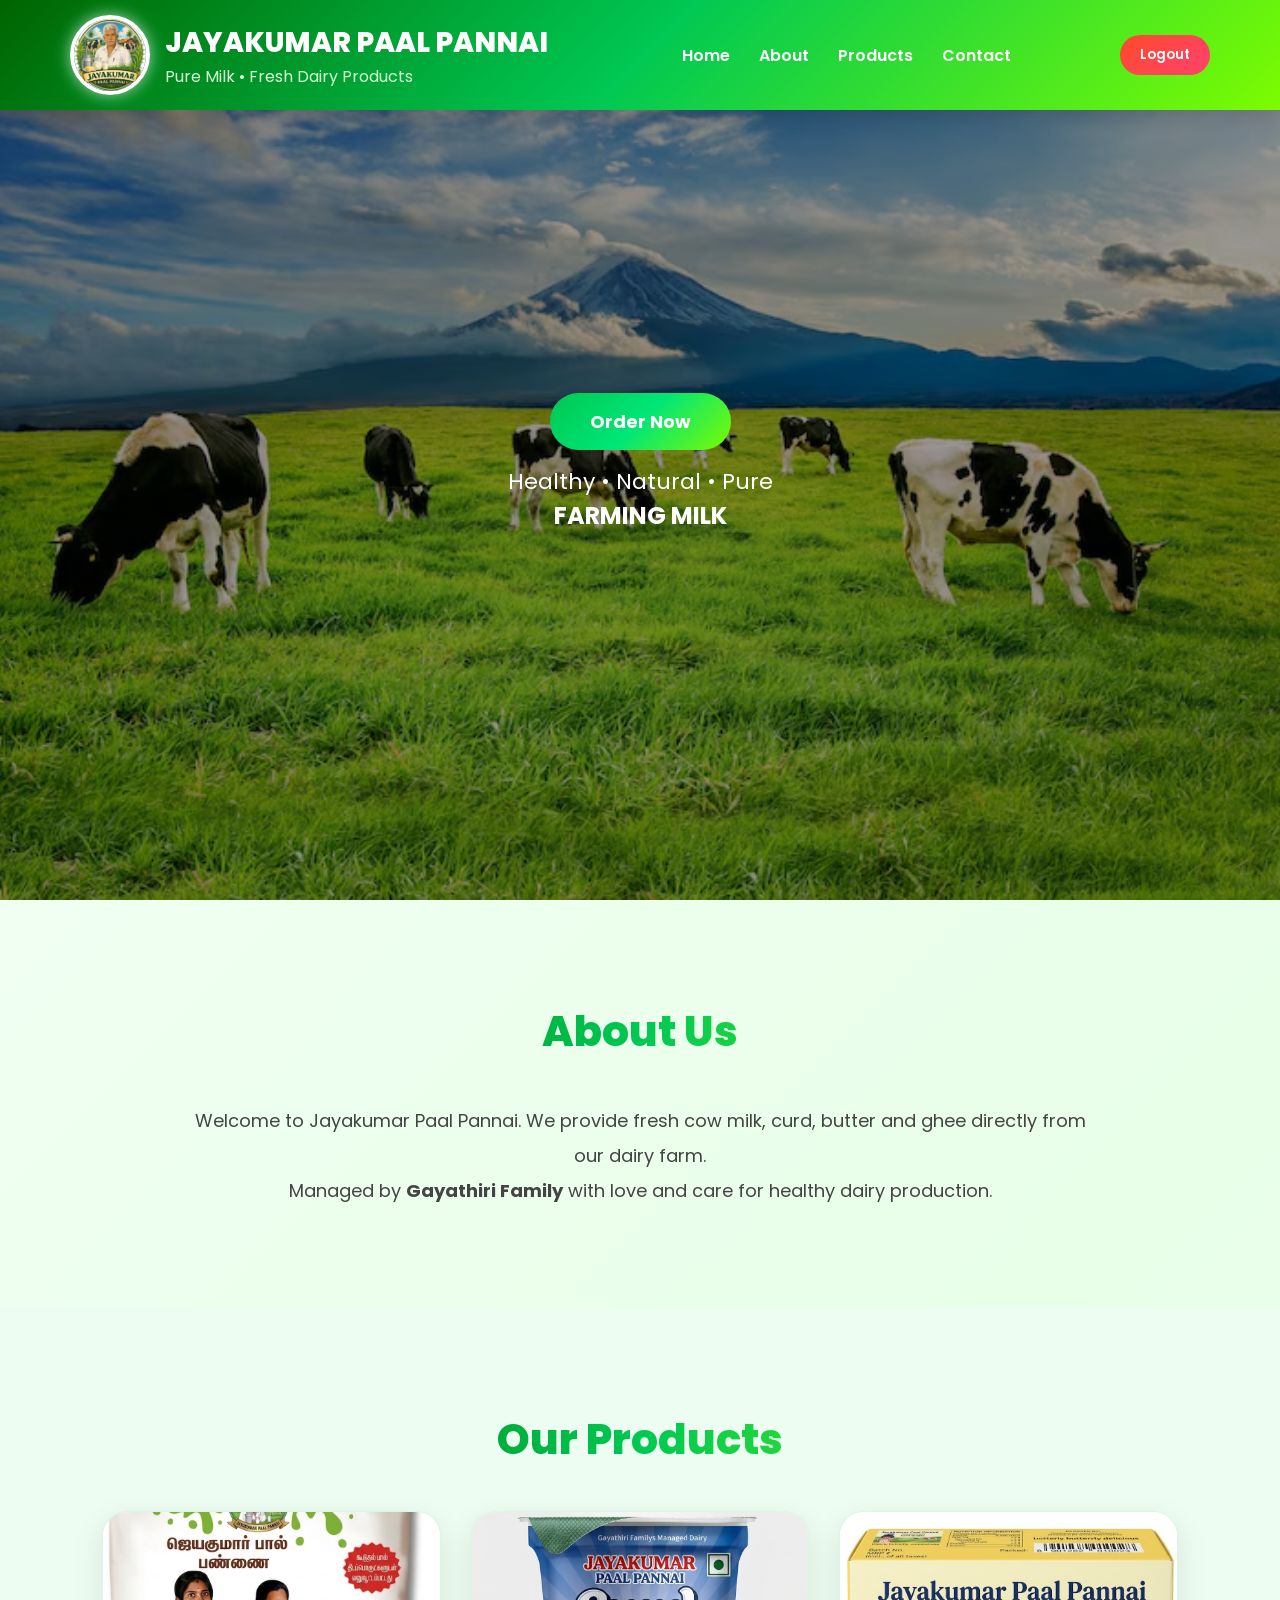
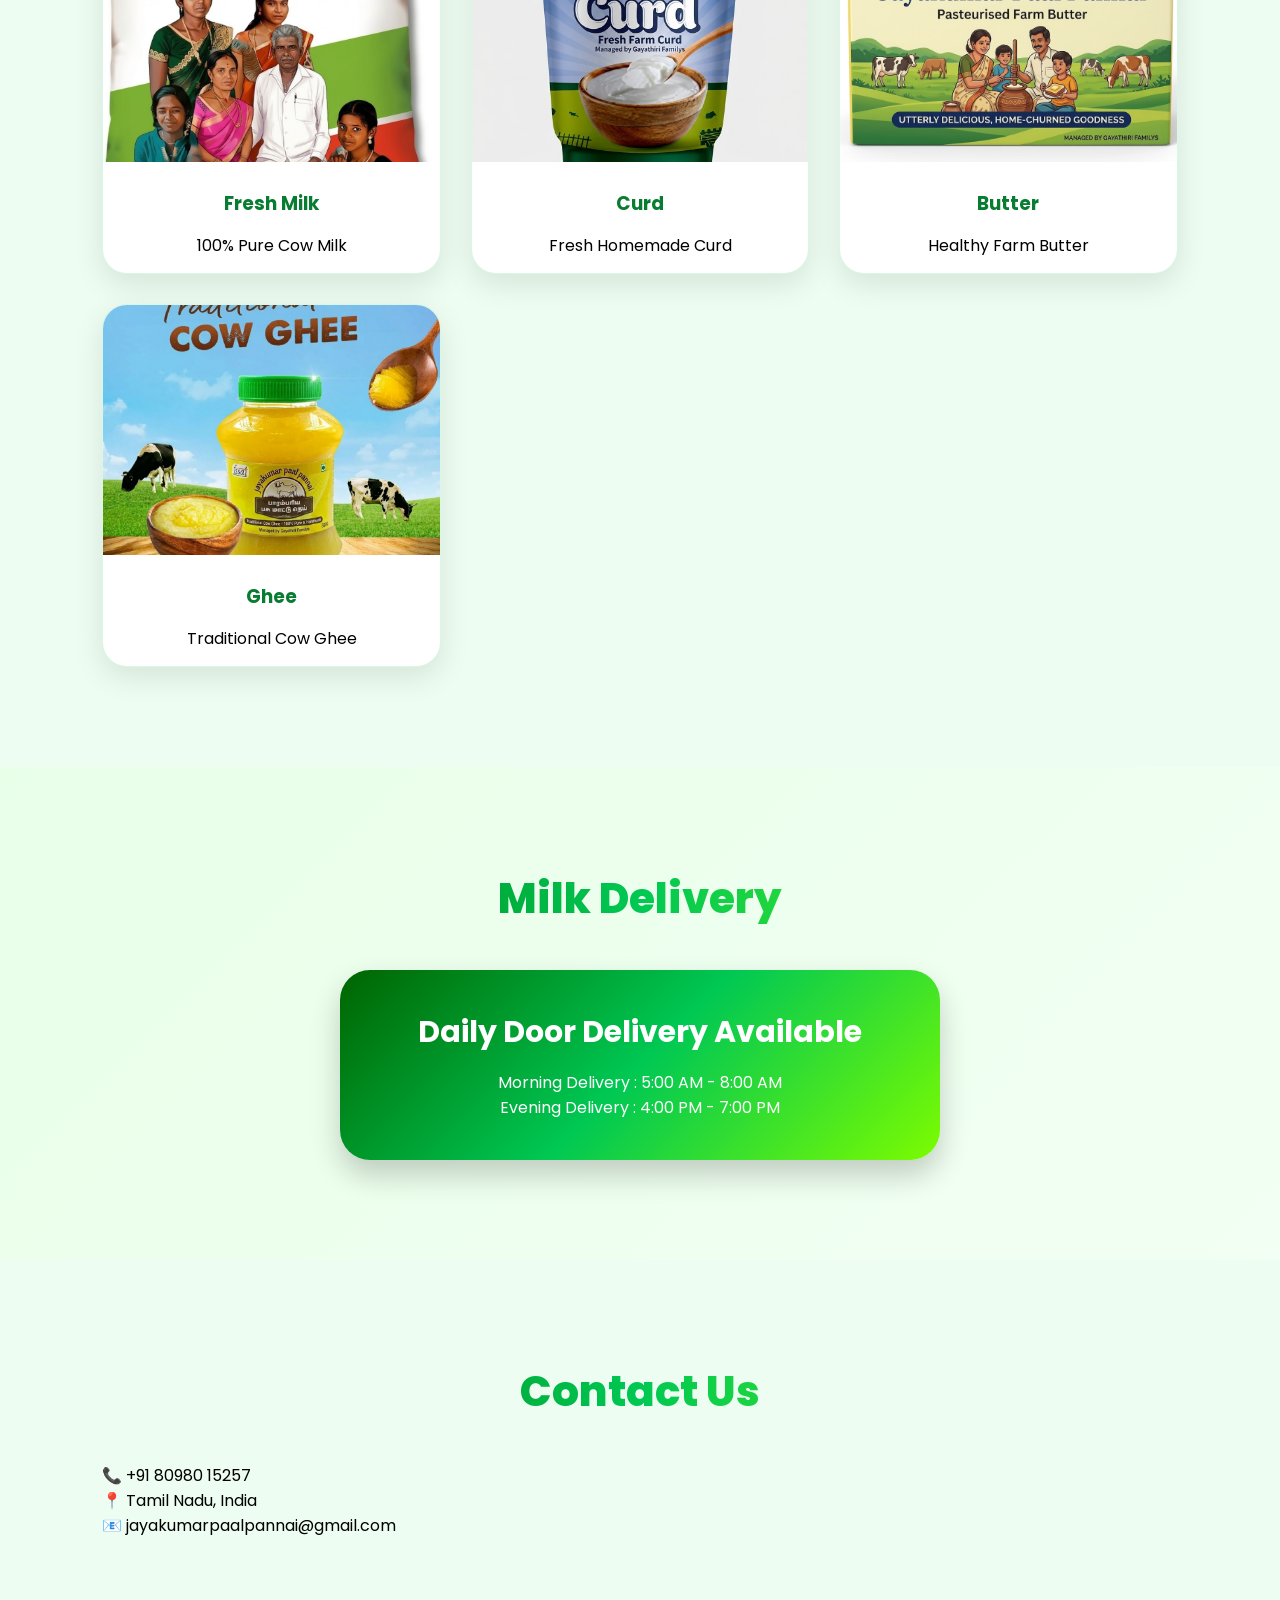
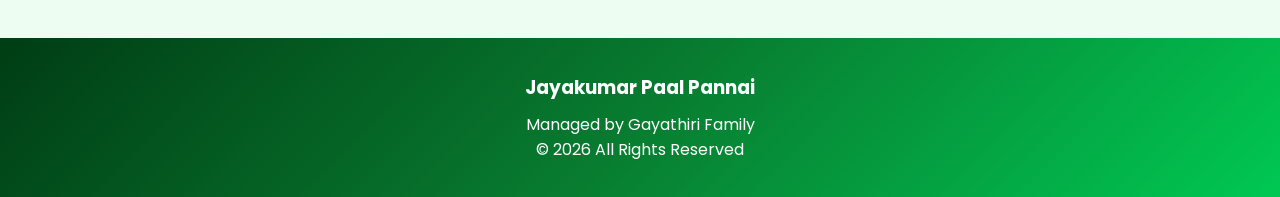
==== index.html @ 087c33f2 "update all" ====
<!DOCTYPE html>
<html lang="en">
<head>
<meta charset="UTF-8">
<meta name="viewport" content="width=device-width, initial-scale=1.0">
<title>Jayakumar Paal Pannai</title>
<link rel="stylesheet" href="style.css">
</head>
<body>

<header>
    <div class="logo-section">
        <img src="logo.png" alt="Logo">
        <div>
            <h1>JAYAKUMAR PAAL PANNAI</h1>
            <p>Pure Milk • Fresh Dairy Products</p>
        </div>
    </div>

    <nav>
        <a href="#home">Home</a>
        <a href="#about">About</a>
        <a href="#products">Products</a>
        <a href="#contact">Contact</a>
    </nav>

    <div class="user-actions">
    <button class="logout-btn" onclick="logout()">
        Logout
    </button>
</div>
</header>

<section class="hero" id="home">
    <div class="hero-content">

        <button onclick="showMessage()">Order Now</button>
                <p>Healthy • Natural • Pure</p>

                 <h1>FARMING MILK</h1>
    </div>
</section>

<section class="about" id="about">

    
    <h2>About Us</h2>

    <p>
        Welcome to Jayakumar Paal Pannai.
        We provide fresh cow milk, curd, butter and ghee
        directly from our dairy farm.
    </p>

    <p>
        Managed by <b>Gayathiri Family</b> with love and care
        for healthy dairy production.
    </p>
</section>



<section class="products" id="products">

    <h2>Our Products</h2>

    <div class="product-container">

        <div class="card">
            <img src="family.jpg">
            <h3>Fresh Milk</h3>
            <p>100% Pure Cow Milk</p>
        </div>

        <div class="card">
            <img src="curd.jpg">
            <h3>Curd</h3>
            <p>Fresh Homemade Curd</p>
        </div>

        <div class="card">
            <img src="butter.jpg">
            <h3>Butter</h3>
            <p>Healthy Farm Butter</p>
        </div>

        <div class="card">
            <img src="ghee.jpg">
            <h3>Ghee</h3>
            <p>Traditional Cow Ghee</p>
        </div>

    </div>

</section>

<section class="delivery">
    <h2>Milk Delivery</h2>

    <div class="delivery-box">
        <h3>Daily Door Delivery Available</h3>
        <p>Morning Delivery : 5:00 AM - 8:00 AM</p>
        <p>Evening Delivery : 4:00 PM - 7:00 PM</p>
    </div>
</section>

<section class="contact" id="contact">

    <h2>Contact Us</h2>

    <p>📞 +91 80980 15257</p>
    <p>📍 Tamil Nadu, India</p>
    <p>📧 jayakumarpaalpannai@gmail.com</p>

</section>

<footer>
    <h3>Jayakumar Paal Pannai</h3>
    <p>Managed by Gayathiri Family</p>
    <p>© 2026 All Rights Reserved</p>
</footer>

<script src="script.js"></script>

</body>
</html>
---- style.css ----
@import url('https://fonts.googleapis.com/css2?family=Poppins:wght@300;400;500;600;700;800&display=swap');

*{
    margin:0;
    padding:0;
    box-sizing:border-box;
    font-family:'Poppins',sans-serif;
    scroll-behavior:smooth;
}

body{
    background:#f5fff7;
    overflow-x:hidden;
}

/* HEADER */

header{
    position:fixed;
    top:0;
    width:100%;
    z-index:1000;
    display:flex;
    justify-content:space-between;
    align-items:center;
    padding:15px 70px;
    background:rgba(8,124,48,.9);
    backdrop-filter:blur(10px);
    box-shadow:0 5px 20px rgba(0,0,0,.15);
}

.logo-section{
    display:flex;
    align-items:center;
    gap:15px;
}

.logo-section img{
    width:80px;
    height:80px;
    border-radius:50%;
    border:4px solid white;
    object-fit:cover;
}

.logo-section h1{
    color:white;
    font-size:28px;
    font-weight:800;
}

.logo-section p{
    color:#d6ffd8;
}

nav a{
    color:white;
    text-decoration:none;
    margin-left:25px;
    font-weight:600;
    position:relative;
}

nav a::after{
    content:"";
    position:absolute;
    left:0;
    bottom:-5px;
    width:0%;
    height:3px;
    background:#ffeb3b;
    transition:.4s;
}

nav a:hover::after{
    width:100%;
}

/* HERO */

.hero{
    height:100vh;
    background:
    linear-gradient(rgba(0,0,0,.4),
    rgba(0,0,0,.4)),
    url('diaryy.avif');
    background-size:cover;
    background-position:center;
    display:flex;
    justify-content:center;
    align-items:center;
    text-align:center;
}

.hero-content{
    color:white;
    max-width:700px;
}

.hero-content h2{
    font-size:70px;
    font-weight:800;
    text-shadow:3px 3px 10px rgba(0,0,0,.5);
}

.hero-content p{
    margin-top:15px;
    font-size:22px;
}

.hero-content button{
    margin-top:25px;
    padding:15px 40px;
    border:none;
    border-radius:50px;
    background:linear-gradient(45deg,#00c853,#69f0ae);
    color:white;
    font-size:18px;
    cursor:pointer;
    transition:.4s;
    font-weight:700;
}

.hero-content button:hover{
    transform:translateY(-5px);
    box-shadow:0 15px 25px rgba(0,0,0,.3);
}

/* SECTION */

section{
    padding:100px 8%;
}

section h2{
    text-align:center;
    font-size:42px;
    color:#087c30;
    margin-bottom:40px;
    font-weight:800;
}

/* ABOUT */

.about{
    text-align:center;
}

.about p{
    max-width:900px;
    margin:auto;
    font-size:18px;
    line-height:35px;
    color:#444;
}

/* PRODUCTS */

.products{
    background:#eefdf1;
}

.product-container{
    display:grid;
    grid-template-columns:repeat(auto-fit,minmax(280px,1fr));
    gap:30px;
}

.card{
    background:white;
    border-radius:25px;
    overflow:hidden;
    transition:.4s;
    box-shadow:0 10px 30px rgba(0,0,0,.1);
}

.card:hover{
    transform:translateY(-15px);
}

.card img{
    width:100%;
    height:250px;
    object-fit:cover;
}

.card h3{
    padding-top:20px;
    text-align:center;
    color:#087c30;
}

.card p{
    padding:15px;
    text-align:center;
}

.card button{
    width:85%;
    margin:15px auto 25px;
    display:block;
    padding:12px;
    border:none;
    border-radius:50px;
    background:#087c30;
    color:white;
    cursor:pointer;
}

/* DELIVERY */

.delivery{
    text-align:center;
}

.delivery-box{
    max-width:600px;
    margin:auto;
    padding:40px;
    border-radius:30px;
    background:linear-gradient(135deg,#0b9b3d,#32cd32);
    color:white;
    box-shadow:0 15px 30px rgba(0,0,0,.2);
}

.delivery-box h3{
    margin-bottom:15px;
    font-size:30px;
}

/* CONTACT */

.contact{
    background:#eefdf1;
}

.contact-box{
    max-width:700px;
    margin:auto;
    background:white;
    padding:40px;
    border-radius:25px;
    box-shadow:0 10px 30px rgba(0,0,0,.1);
}

.contact-box input,
.contact-box textarea{
    width:100%;
    padding:15px;
    margin-bottom:15px;
    border:2px solid #ddd;
    border-radius:12px;
    outline:none;
}

.contact-box button{
    width:100%;
    padding:15px;
    border:none;
    border-radius:12px;
    background:#087c30;
    color:white;
    font-size:18px;
    cursor:pointer;
}

/* FOOTER */

footer{
    background:#054d1e;
    color:white;
    text-align:center;
    padding:35px;
}

footer h3{
    margin-bottom:10px;
}

/* SCROLLBAR */

::-webkit-scrollbar{
    width:10px;
}

::-webkit-scrollbar-thumb{
    background:#0b9b3d;
    border-radius:10px;
}

/* RESPONSIVE */

@media(max-width:900px){

header{
    flex-direction:column;
    padding:20px;
}

nav{
    margin-top:15px;
}

.hero-content h2{
    font-size:45px;
}

.logo-section h1{
    font-size:22px;
}

section{
    padding:80px 5%;
}
}
/* Premium Background */
body{
    background:linear-gradient(
        135deg,
        #f5fff7 0%,
        #e8ffe8 50%,
        #f5fff7 100%
    );
    overflow-x:hidden;
}

/* Logo Glow */
.logo-section img{
    box-shadow:
    0 0 15px rgba(255,255,255,.6),
    0 0 30px rgba(0,200,83,.3);
}

/* Gradient Header */
header{
    background:linear-gradient(
        135deg,
        #006400,
        #00c853,
        #7CFC00
    );
}

/* Hero Text Animation */
.hero-content h2{
    animation:fadeUp 1.2s ease;
}

.hero-content p{
    animation:fadeUp 1.5s ease;
}

/* Premium Button */
.hero-content button,
.card button,
.contact-box button{
    background:linear-gradient(
        135deg,
        #00c853,
        #00e676,
        #7CFC00
    );
}

.hero-content button:hover,
.card button:hover,
.contact-box button:hover{
    transform:translateY(-5px);
    box-shadow:
    0 0 20px rgba(0,200,83,.4);
}

/* Product Cards */
.card{
    background:white;
    border:1px solid rgba(0,200,83,.15);
}

.card:hover{
    transform:translateY(-15px);
    box-shadow:
    0 20px 40px rgba(0,200,83,.25);
}

/* Section Titles */
section h2{
    background:linear-gradient(
        90deg,
        #006400,
        #00c853,
        #7CFC00
    );
    background-clip:text;
    -webkit-text-fill-color:transparent;
}

/* Delivery Box */
.delivery-box{
    background:linear-gradient(
        135deg,
        #006400,
        #00c853,
        #7CFC00
    );
}

/* Footer */
footer{
    background:linear-gradient(
        135deg,
        #003d14,
        #087c30,
        #00c853
    );
}

/* Animation */
@keyframes fadeUp{
    from{
        opacity:0;
        transform:translateY(30px);
    }
    to{
        opacity:1;
        transform:translateY(0);
    }
}

/* MOBILE DESIGN */

@media screen and (max-width:768px){

    header{
        flex-direction:column;
        padding:10px;
        text-align:center;
    }

    .logo-section{
        flex-direction:column;
        gap:8px;
    }

    .logo-section img{
        width:70px;
        height:70px;
    }

    .logo-section h1{
        font-size:20px;
    }

    .logo-section p{
        font-size:12px;
    }

    nav{
        margin-top:10px;
        display:flex;
        flex-wrap:wrap;
        justify-content:center;
        gap:10px;
    }

    nav a{
        margin:0;
        font-size:14px;
    }

    .hero{
        height:150vh;
        padding:20px;
    }

    .hero-content h2{
        font-size:32px;
        line-height:1.3;
    }

    .hero-content p{
        font-size:16px;
    }

    .hero-content button{
        width:100%;
        max-width:250px;
    }

    section{
        padding:70px 20px;
    }

    section h2{
        font-size:28px;
    }

    .about p{
        font-size:15px;
        line-height:28px;
    }

    .product-container{
        grid-template-columns:1fr;
        gap:20px;
    }

    .card{
        width:100%;
    }

    .card img{
        height:220px;
    }

    .delivery-box{
        width:100%;
        padding:25px;
    }

    .delivery-box h3{
        font-size:24px;
    }

    .contact-box{
        padding:20px;
    }

    .contact-box input,
    .contact-box textarea{
        font-size:14px;
    }

    footer{
        padding:25px 15px;
    }
}

/* EXTRA SMALL MOBILE */

@media screen and (max-width:480px){

    .hero-content h2{
        font-size:26px;
    }

    .hero-content p{
        font-size:14px;
    }

    .logo-section h1{
        font-size:18px;
    }

    section h2{
        font-size:24px;
    }

    .card img{
        height:180px;
    }
}

.logout-btn{
    padding:10px 20px;
    border:none;
    border-radius:30px;
    cursor:pointer;
    font-weight:600;
    color:white;

    background:linear-gradient(
        135deg,
        #ff4b2b,
        #ff416c
    );

    transition:.3s;
}

.logout-btn:hover{
    transform:translateY(-3px);
    box-shadow:0 8px 20px rgba(255,65,108,.4);
}
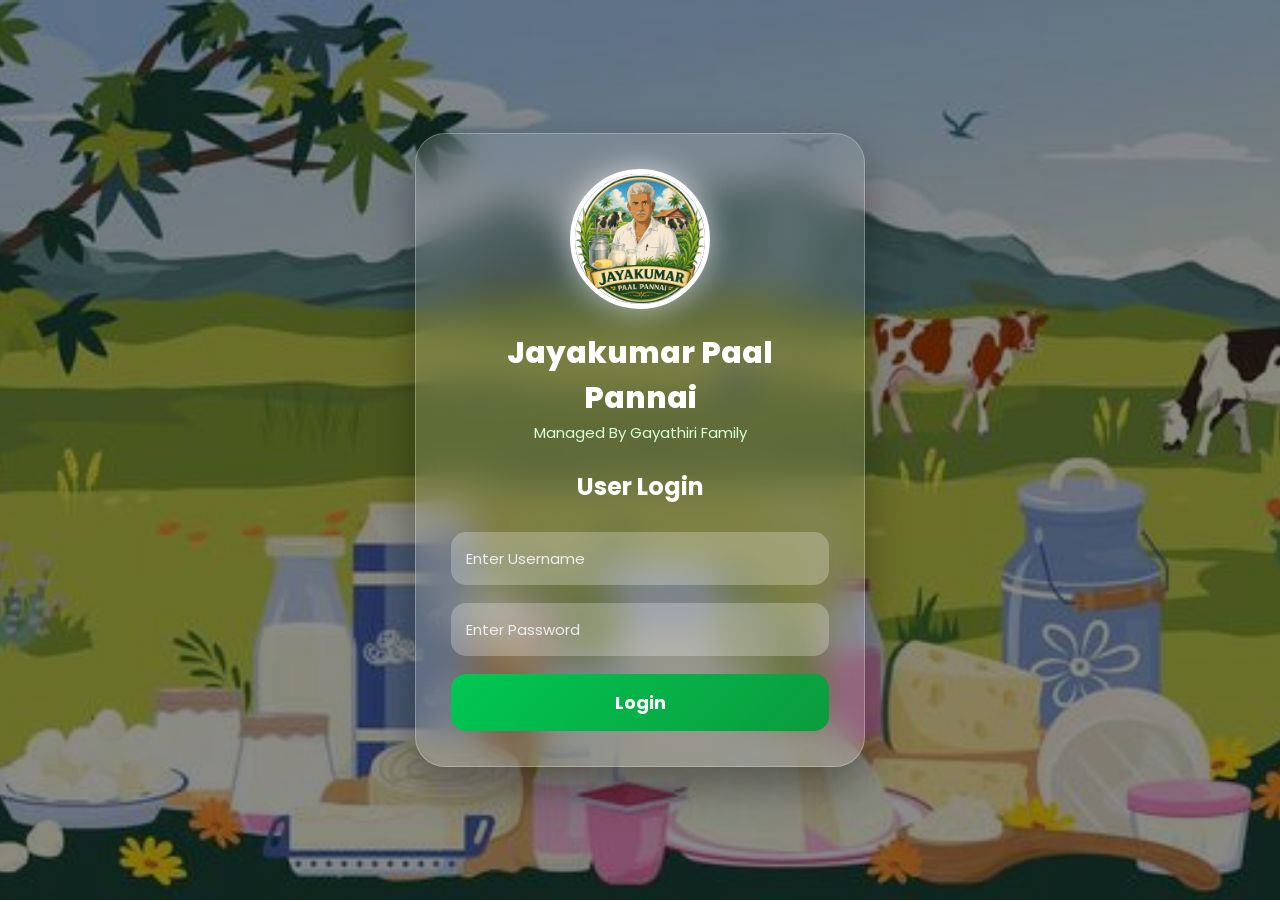
==== commit 4d7e0d5c: "update all" ====
--- a/index.html
+++ b/index.html
@@ -3,122 +3,42 @@
 <head>
 <meta charset="UTF-8">
 <meta name="viewport" content="width=device-width, initial-scale=1.0">
-<title>Jayakumar Paal Pannai</title>
+<title>Jayakumar Paal Pannai Login</title>
 <link rel="stylesheet" href="style.css">
 </head>
 <body>
 
-<header>
-    <div class="logo-section">
-        <img src="logo.png" alt="Logo">
-        <div>
-            <h1>JAYAKUMAR PAAL PANNAI</h1>
-            <p>Pure Milk • Fresh Dairy Products</p>
-        </div>
+<div class="container">
+
+    <div class="logo-box">
+        <img src="logo.png" alt="Jayakumar Paal Pannai Logo">
+        <h1>Jayakumar Paal Pannai</h1>
+        <p>Managed By Gayathiri Family</p>
     </div>
 
-    <nav>
-        <a href="#home">Home</a>
-        <a href="#about">About</a>
-        <a href="#products">Products</a>
-        <a href="#contact">Contact</a>
-    </nav>
+    <form id="loginForm">
 
-    <div class="user-actions">
-    <button class="logout-btn" onclick="logout()">
-        Logout
-    </button>
+        <h2>User Login</h2>
+
+        <input
+        type="text"
+        id="username"
+        placeholder="Enter Username"
+        required>
+
+        <input
+        type="password"
+        id="password"
+        placeholder="Enter Password"
+        required>
+
+        <button type="submit" class="submit-btn">
+            Login
+        </button>
+
+    </form>
+
 </div>
-</header>
-
-<section class="hero" id="home">
-    <div class="hero-content">
-
-        <button onclick="showMessage()">Order Now</button>
-                <p>Healthy • Natural • Pure</p>
-
-                 <h1>FARMING MILK</h1>
-    </div>
-</section>
-
-<section class="about" id="about">
-
-    
-    <h2>About Us</h2>
-
-    <p>
-        Welcome to Jayakumar Paal Pannai.
-        We provide fresh cow milk, curd, butter and ghee
-        directly from our dairy farm.
-    </p>
-
-    <p>
-        Managed by <b>Gayathiri Family</b> with love and care
-        for healthy dairy production.
-    </p>
-</section>
-
-
-
-<section class="products" id="products">
-
-    <h2>Our Products</h2>
-
-    <div class="product-container">
-
-        <div class="card">
-            <img src="family.jpg">
-            <h3>Fresh Milk</h3>
-            <p>100% Pure Cow Milk</p>
-        </div>
-
-        <div class="card">
-            <img src="curd.jpg">
-            <h3>Curd</h3>
-            <p>Fresh Homemade Curd</p>
-        </div>
-
-        <div class="card">
-            <img src="butter.jpg">
-            <h3>Butter</h3>
-            <p>Healthy Farm Butter</p>
-        </div>
-
-        <div class="card">
-            <img src="ghee.jpg">
-            <h3>Ghee</h3>
-            <p>Traditional Cow Ghee</p>
-        </div>
-
-    </div>
-
-</section>
-
-<section class="delivery">
-    <h2>Milk Delivery</h2>
-
-    <div class="delivery-box">
-        <h3>Daily Door Delivery Available</h3>
-        <p>Morning Delivery : 5:00 AM - 8:00 AM</p>
-        <p>Evening Delivery : 4:00 PM - 7:00 PM</p>
-    </div>
-</section>
-
-<section class="contact" id="contact">
-
-    <h2>Contact Us</h2>
-
-    <p>📞 +91 80980 15257</p>
-    <p>📍 Tamil Nadu, India</p>
-    <p>📧 jayakumarpaalpannai@gmail.com</p>
-
-</section>
-
-<footer>
-    <h3>Jayakumar Paal Pannai</h3>
-    <p>Managed by Gayathiri Family</p>
-    <p>© 2026 All Rights Reserved</p>
-</footer>
 
 <script src="script.js"></script>
 
--- a/style.css
+++ b/style.css
@@ -5,579 +5,209 @@
     padding:0;
     box-sizing:border-box;
     font-family:'Poppins',sans-serif;
-    scroll-behavior:smooth;
 }
 
 body{
-    background:#f5fff7;
-    overflow-x:hidden;
-}
-
-/* HEADER */
-
-header{
-    position:fixed;
-    top:0;
-    width:100%;
-    z-index:1000;
-    display:flex;
-    justify-content:space-between;
-    align-items:center;
-    padding:15px 70px;
-    background:rgba(8,124,48,.9);
-    backdrop-filter:blur(10px);
-    box-shadow:0 5px 20px rgba(0,0,0,.15);
-}
-
-.logo-section{
-    display:flex;
-    align-items:center;
-    gap:15px;
-}
-
-.logo-section img{
-    width:80px;
-    height:80px;
-    border-radius:50%;
-    border:4px solid white;
-    object-fit:cover;
-}
-
-.logo-section h1{
-    color:white;
-    font-size:28px;
-    font-weight:800;
-}
-
-.logo-section p{
-    color:#d6ffd8;
-}
-
-nav a{
-    color:white;
-    text-decoration:none;
-    margin-left:25px;
-    font-weight:600;
-    position:relative;
-}
-
-nav a::after{
-    content:"";
-    position:absolute;
-    left:0;
-    bottom:-5px;
-    width:0%;
-    height:3px;
-    background:#ffeb3b;
-    transition:.4s;
-}
-
-nav a:hover::after{
-    width:100%;
-}
-
-/* HERO */
-
-.hero{
-    height:100vh;
-    background:
-    linear-gradient(rgba(0,0,0,.4),
-    rgba(0,0,0,.4)),
-    url('diaryy.avif');
-    background-size:cover;
-    background-position:center;
+    min-height:100vh;
     display:flex;
     justify-content:center;
     align-items:center;
+    padding:20px;
+
+    background:
+    linear-gradient(rgba(0,0,0,.45),
+    rgba(0,0,0,.45)),
+    url('natural.jpg');
+
+    background-size:cover;
+    background-position:center;
+    background-repeat:no-repeat;
+}
+
+/* Main Card */
+
+.container{
+    width:100%;
+    max-width:450px;
+
+    backdrop-filter:blur(18px);
+    background:rgba(255,255,255,.12);
+
+    border:1px solid rgba(255,255,255,.25);
+
+    border-radius:30px;
+
+    padding:35px;
+
+    box-shadow:
+    0 20px 40px rgba(0,0,0,.35);
+
+    animation:fadeIn 1s ease;
+}
+
+/* Logo Section */
+
+.logo-box{
     text-align:center;
-}
-
-.hero-content{
-    color:white;
-    max-width:700px;
-}
-
-.hero-content h2{
-    font-size:70px;
+    margin-bottom:25px;
+}
+
+.logo-box img{
+    width:140px;
+    height:140px;
+    border-radius:50%;
+    object-fit:cover;
+
+    border:5px solid #ffffff;
+
+    box-shadow:
+    0 0 30px rgba(255,255,255,.6);
+
+    transition:.4s;
+}
+
+.logo-box img:hover{
+    transform:scale(1.08) rotate(3deg);
+}
+
+.logo-box h1{
+    color:#fff;
+    font-size:30px;
     font-weight:800;
-    text-shadow:3px 3px 10px rgba(0,0,0,.5);
-}
-
-.hero-content p{
     margin-top:15px;
-    font-size:22px;
-}
-
-.hero-content button{
-    margin-top:25px;
-    padding:15px 40px;
-    border:none;
-    border-radius:50px;
-    background:linear-gradient(45deg,#00c853,#69f0ae);
-    color:white;
-    font-size:18px;
-    cursor:pointer;
-    transition:.4s;
-    font-weight:700;
-}
-
-.hero-content button:hover{
-    transform:translateY(-5px);
-    box-shadow:0 15px 25px rgba(0,0,0,.3);
-}
-
-/* SECTION */
-
-section{
-    padding:100px 8%;
-}
-
-section h2{
+}
+
+.logo-box p{
+    color:#d8ffd8;
+    font-size:15px;
+}
+
+/* Form */
+
+form{
+    display:flex;
+    flex-direction:column;
+    gap:18px;
+}
+
+h2{
     text-align:center;
-    font-size:42px;
-    color:#087c30;
-    margin-bottom:40px;
-    font-weight:800;
-}
-
-/* ABOUT */
-
-.about{
-    text-align:center;
-}
-
-.about p{
-    max-width:900px;
-    margin:auto;
-    font-size:18px;
-    line-height:35px;
-    color:#444;
-}
-
-/* PRODUCTS */
-
-.products{
-    background:#eefdf1;
-}
-
-.product-container{
-    display:grid;
-    grid-template-columns:repeat(auto-fit,minmax(280px,1fr));
-    gap:30px;
-}
-
-.card{
-    background:white;
-    border-radius:25px;
-    overflow:hidden;
-    transition:.4s;
-    box-shadow:0 10px 30px rgba(0,0,0,.1);
-}
-
-.card:hover{
-    transform:translateY(-15px);
-}
-
-.card img{
-    width:100%;
-    height:250px;
-    object-fit:cover;
-}
-
-.card h3{
-    padding-top:20px;
-    text-align:center;
-    color:#087c30;
-}
-
-.card p{
-    padding:15px;
-    text-align:center;
-}
-
-.card button{
-    width:85%;
-    margin:15px auto 25px;
-    display:block;
-    padding:12px;
-    border:none;
-    border-radius:50px;
-    background:#087c30;
-    color:white;
-    cursor:pointer;
-}
-
-/* DELIVERY */
-
-.delivery{
-    text-align:center;
-}
-
-.delivery-box{
-    max-width:600px;
-    margin:auto;
-    padding:40px;
-    border-radius:30px;
-    background:linear-gradient(135deg,#0b9b3d,#32cd32);
-    color:white;
-    box-shadow:0 15px 30px rgba(0,0,0,.2);
-}
-
-.delivery-box h3{
-    margin-bottom:15px;
-    font-size:30px;
-}
-
-/* CONTACT */
-
-.contact{
-    background:#eefdf1;
-}
-
-.contact-box{
-    max-width:700px;
-    margin:auto;
-    background:white;
-    padding:40px;
-    border-radius:25px;
-    box-shadow:0 10px 30px rgba(0,0,0,.1);
-}
-
-.contact-box input,
-.contact-box textarea{
+    color:white;
+    margin-bottom:10px;
+}
+
+/* Inputs */
+
+input{
     width:100%;
     padding:15px;
-    margin-bottom:15px;
-    border:2px solid #ddd;
-    border-radius:12px;
+
+    border:none;
     outline:none;
-}
-
-.contact-box button{
-    width:100%;
+
+    border-radius:15px;
+
+    background:rgba(255,255,255,.25);
+
+    color:white;
+    font-size:15px;
+
+    transition:.3s;
+}
+
+input::placeholder{
+    color:#eeeeee;
+}
+
+input:focus{
+    background:rgba(255,255,255,.35);
+    transform:scale(1.02);
+}
+
+/* Login Button */
+
+.submit-btn{
     padding:15px;
+
     border:none;
-    border-radius:12px;
-    background:#087c30;
-    color:white;
+
+    border-radius:15px;
+
+    background:
+    linear-gradient(
+    135deg,
+    #00c853,
+    #0b9b3d
+    );
+
+    color:white;
+
     font-size:18px;
+    font-weight:700;
+
     cursor:pointer;
-}
-
-/* FOOTER */
-
-footer{
-    background:#054d1e;
-    color:white;
+
+    transition:.4s;
+}
+
+.submit-btn:hover{
+    transform:translateY(-3px);
+    box-shadow:
+    0 10px 20px rgba(0,200,83,.4);
+}
+
+/* Footer Text */
+
+.footer-text{
     text-align:center;
-    padding:35px;
-}
-
-footer h3{
-    margin-bottom:10px;
-}
-
-/* SCROLLBAR */
-
-::-webkit-scrollbar{
-    width:10px;
-}
-
-::-webkit-scrollbar-thumb{
-    background:#0b9b3d;
-    border-radius:10px;
-}
-
-/* RESPONSIVE */
-
-@media(max-width:900px){
-
-header{
-    flex-direction:column;
-    padding:20px;
-}
-
-nav{
+    color:white;
     margin-top:15px;
-}
-
-.hero-content h2{
-    font-size:45px;
-}
-
-.logo-section h1{
-    font-size:22px;
-}
-
-section{
-    padding:80px 5%;
-}
-}
-/* Premium Background */
-body{
-    background:linear-gradient(
-        135deg,
-        #f5fff7 0%,
-        #e8ffe8 50%,
-        #f5fff7 100%
-    );
-    overflow-x:hidden;
-}
-
-/* Logo Glow */
-.logo-section img{
-    box-shadow:
-    0 0 15px rgba(255,255,255,.6),
-    0 0 30px rgba(0,200,83,.3);
-}
-
-/* Gradient Header */
-header{
-    background:linear-gradient(
-        135deg,
-        #006400,
-        #00c853,
-        #7CFC00
-    );
-}
-
-/* Hero Text Animation */
-.hero-content h2{
-    animation:fadeUp 1.2s ease;
-}
-
-.hero-content p{
-    animation:fadeUp 1.5s ease;
-}
-
-/* Premium Button */
-.hero-content button,
-.card button,
-.contact-box button{
-    background:linear-gradient(
-        135deg,
-        #00c853,
-        #00e676,
-        #7CFC00
-    );
-}
-
-.hero-content button:hover,
-.card button:hover,
-.contact-box button:hover{
-    transform:translateY(-5px);
-    box-shadow:
-    0 0 20px rgba(0,200,83,.4);
-}
-
-/* Product Cards */
-.card{
-    background:white;
-    border:1px solid rgba(0,200,83,.15);
-}
-
-.card:hover{
-    transform:translateY(-15px);
-    box-shadow:
-    0 20px 40px rgba(0,200,83,.25);
-}
-
-/* Section Titles */
-section h2{
-    background:linear-gradient(
-        90deg,
-        #006400,
-        #00c853,
-        #7CFC00
-    );
-    background-clip:text;
-    -webkit-text-fill-color:transparent;
-}
-
-/* Delivery Box */
-.delivery-box{
-    background:linear-gradient(
-        135deg,
-        #006400,
-        #00c853,
-        #7CFC00
-    );
-}
-
-/* Footer */
-footer{
-    background:linear-gradient(
-        135deg,
-        #003d14,
-        #087c30,
-        #00c853
-    );
+    font-size:13px;
 }
 
 /* Animation */
-@keyframes fadeUp{
+
+@keyframes fadeIn{
+
     from{
         opacity:0;
         transform:translateY(30px);
     }
+
     to{
         opacity:1;
         transform:translateY(0);
     }
 }
 
-/* MOBILE DESIGN */
-
-@media screen and (max-width:768px){
-
-    header{
-        flex-direction:column;
-        padding:10px;
-        text-align:center;
-    }
-
-    .logo-section{
-        flex-direction:column;
-        gap:8px;
-    }
-
-    .logo-section img{
-        width:70px;
-        height:70px;
-    }
-
-    .logo-section h1{
-        font-size:20px;
-    }
-
-    .logo-section p{
-        font-size:12px;
-    }
-
-    nav{
-        margin-top:10px;
-        display:flex;
-        flex-wrap:wrap;
-        justify-content:center;
-        gap:10px;
-    }
-
-    nav a{
-        margin:0;
-        font-size:14px;
-    }
-
-    .hero{
-        height:150vh;
-        padding:20px;
-    }
-
-    .hero-content h2{
-        font-size:32px;
-        line-height:1.3;
-    }
-
-    .hero-content p{
+/* Mobile */
+
+@media(max-width:768px){
+
+    .container{
+        padding:25px;
+    }
+
+    .logo-box img{
+        width:110px;
+        height:110px;
+    }
+
+    .logo-box h1{
+        font-size:22px;
+    }
+
+    .logo-box p{
+        font-size:13px;
+    }
+
+    input{
+        padding:13px;
+    }
+
+    .submit-btn{
+        padding:13px;
         font-size:16px;
     }
-
-    .hero-content button{
-        width:100%;
-        max-width:250px;
-    }
-
-    section{
-        padding:70px 20px;
-    }
-
-    section h2{
-        font-size:28px;
-    }
-
-    .about p{
-        font-size:15px;
-        line-height:28px;
-    }
-
-    .product-container{
-        grid-template-columns:1fr;
-        gap:20px;
-    }
-
-    .card{
-        width:100%;
-    }
-
-    .card img{
-        height:220px;
-    }
-
-    .delivery-box{
-        width:100%;
-        padding:25px;
-    }
-
-    .delivery-box h3{
-        font-size:24px;
-    }
-
-    .contact-box{
-        padding:20px;
-    }
-
-    .contact-box input,
-    .contact-box textarea{
-        font-size:14px;
-    }
-
-    footer{
-        padding:25px 15px;
-    }
-}
-
-/* EXTRA SMALL MOBILE */
-
-@media screen and (max-width:480px){
-
-    .hero-content h2{
-        font-size:26px;
-    }
-
-    .hero-content p{
-        font-size:14px;
-    }
-
-    .logo-section h1{
-        font-size:18px;
-    }
-
-    section h2{
-        font-size:24px;
-    }
-
-    .card img{
-        height:180px;
-    }
-}
-
-.logout-btn{
-    padding:10px 20px;
-    border:none;
-    border-radius:30px;
-    cursor:pointer;
-    font-weight:600;
-    color:white;
-
-    background:linear-gradient(
-        135deg,
-        #ff4b2b,
-        #ff416c
-    );
-
-    transition:.3s;
-}
-
-.logout-btn:hover{
-    transform:translateY(-3px);
-    box-shadow:0 8px 20px rgba(255,65,108,.4);
-}+}
+
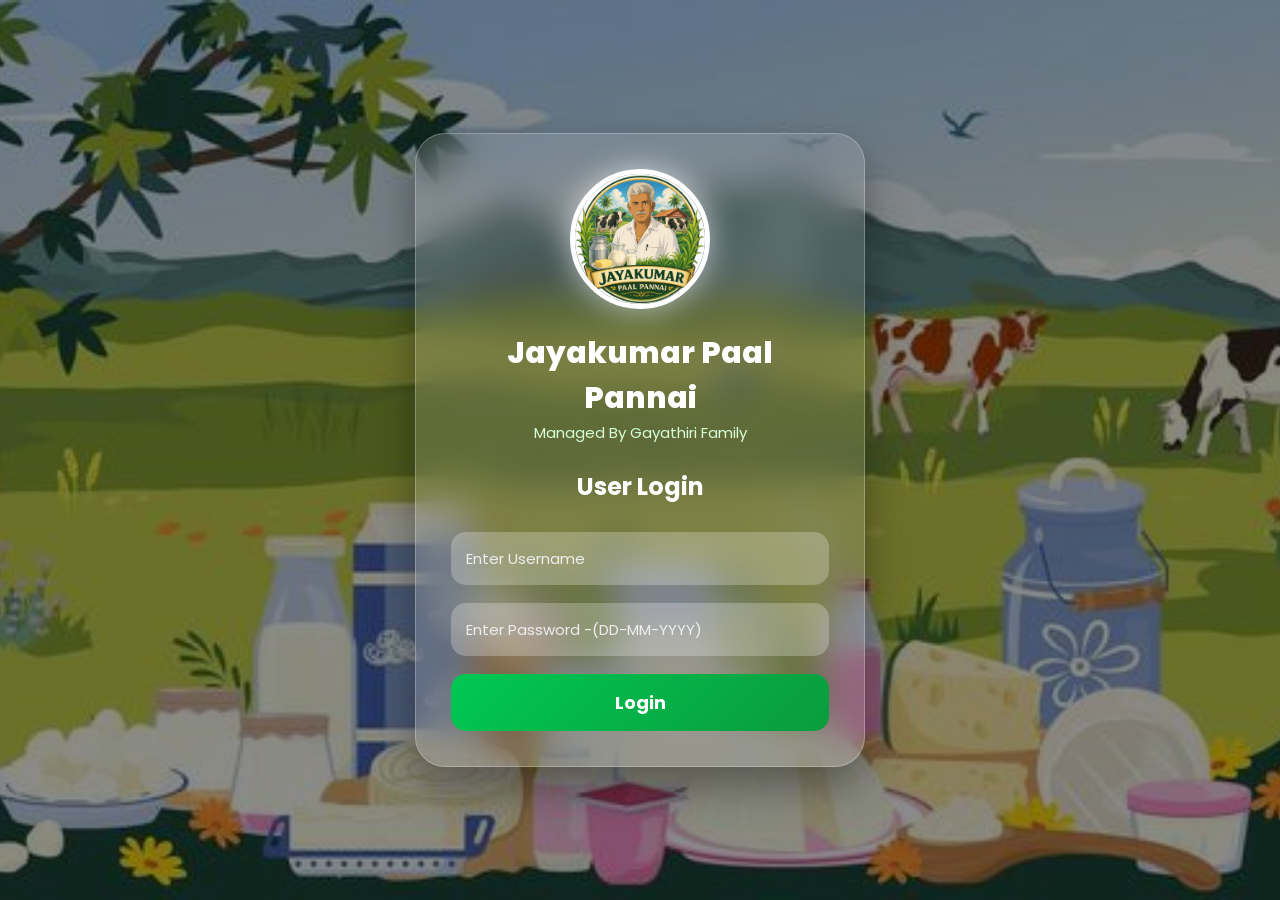
==== commit 4f0b1e2a: "update all" ====
--- a/index.html
+++ b/index.html
@@ -29,7 +29,7 @@
         <input
         type="password"
         id="password"
-        placeholder="Enter Password"
+        placeholder="Enter Password -(DD-MM-YYYY)"
         required>
 
         <button type="submit" class="submit-btn">
